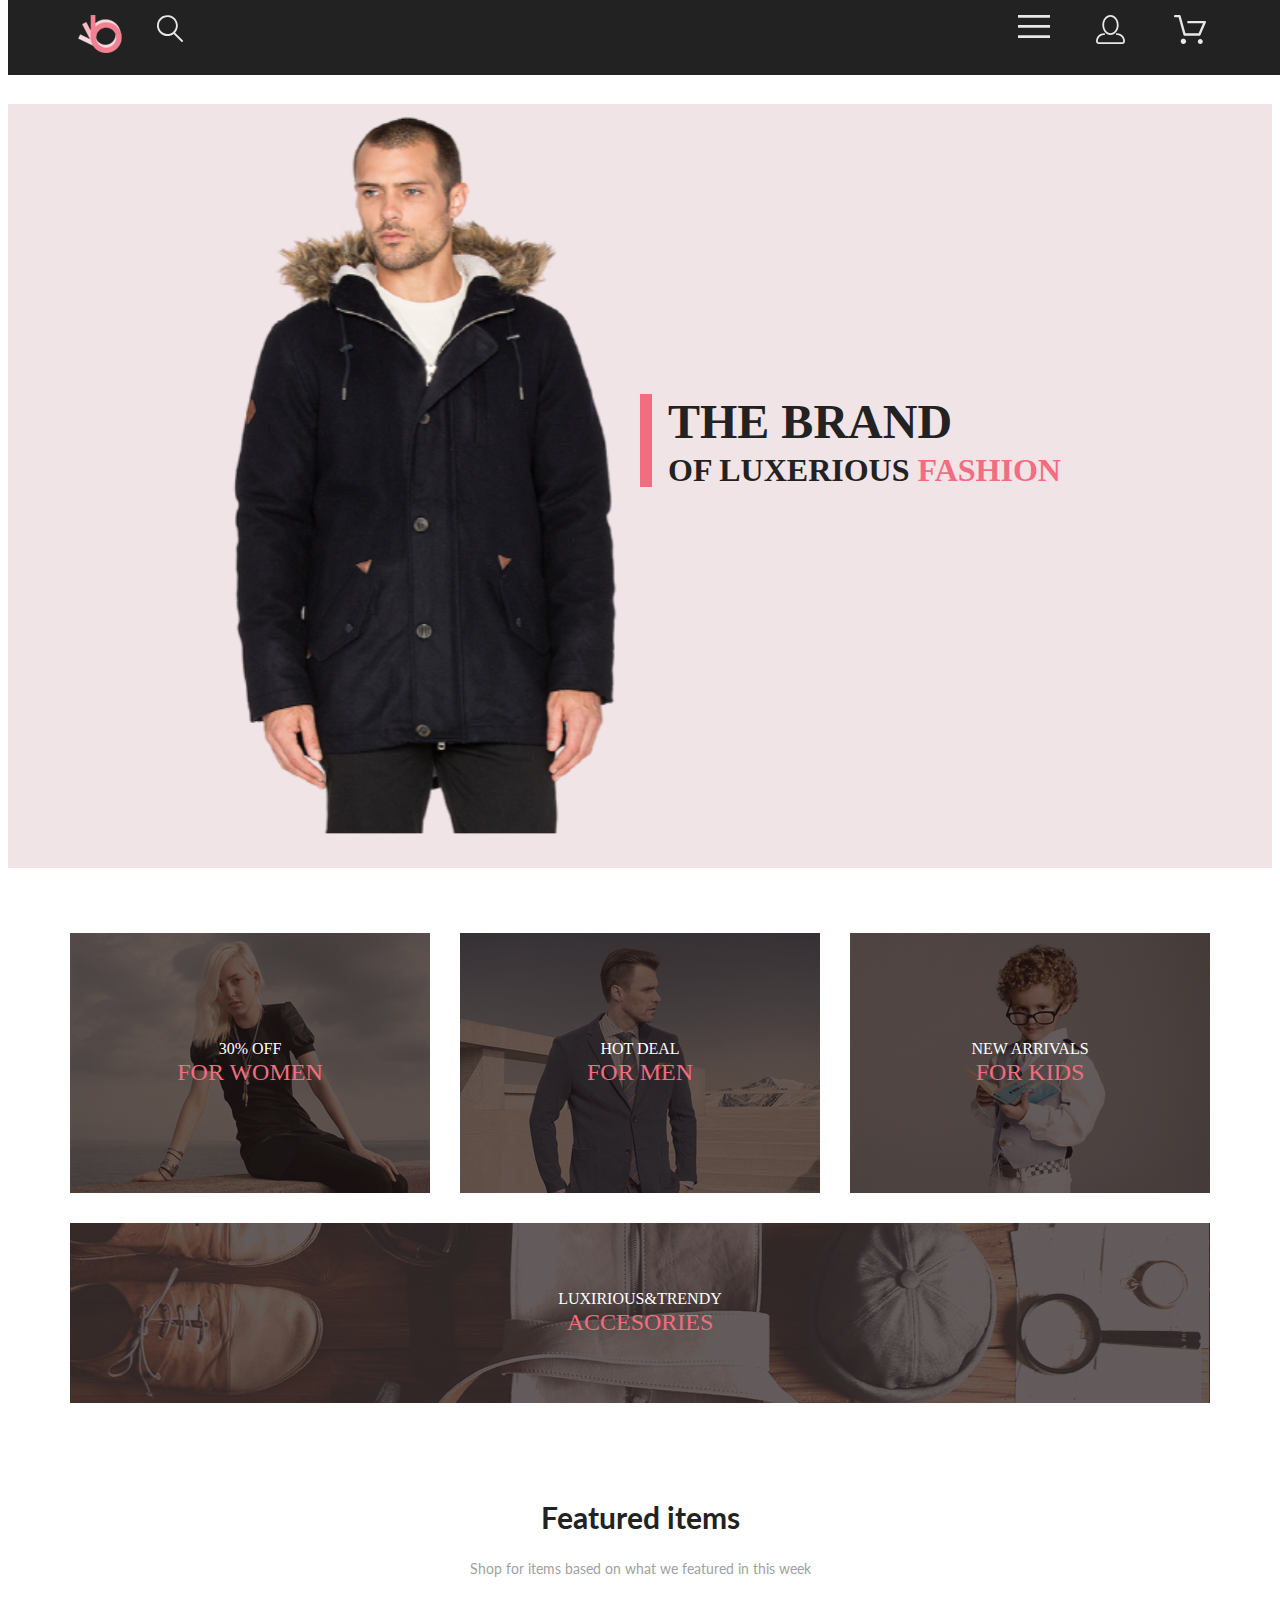
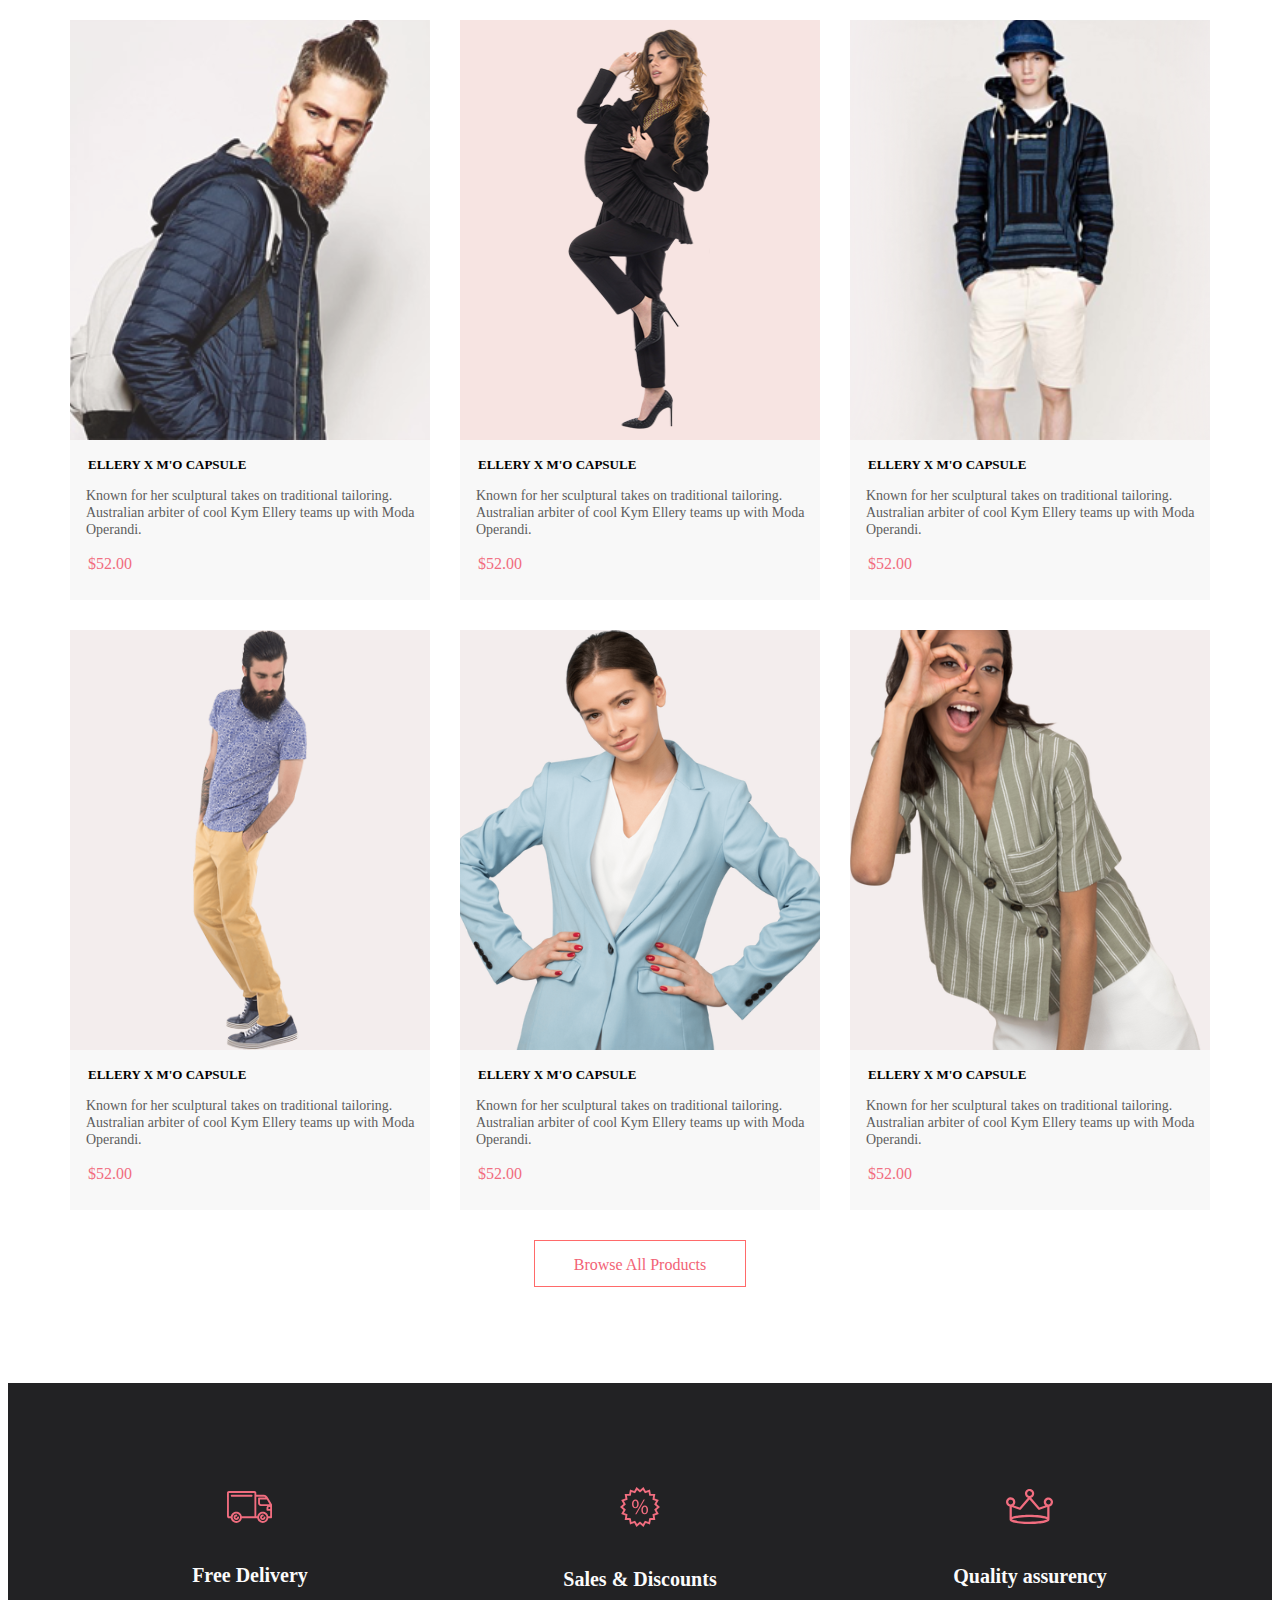
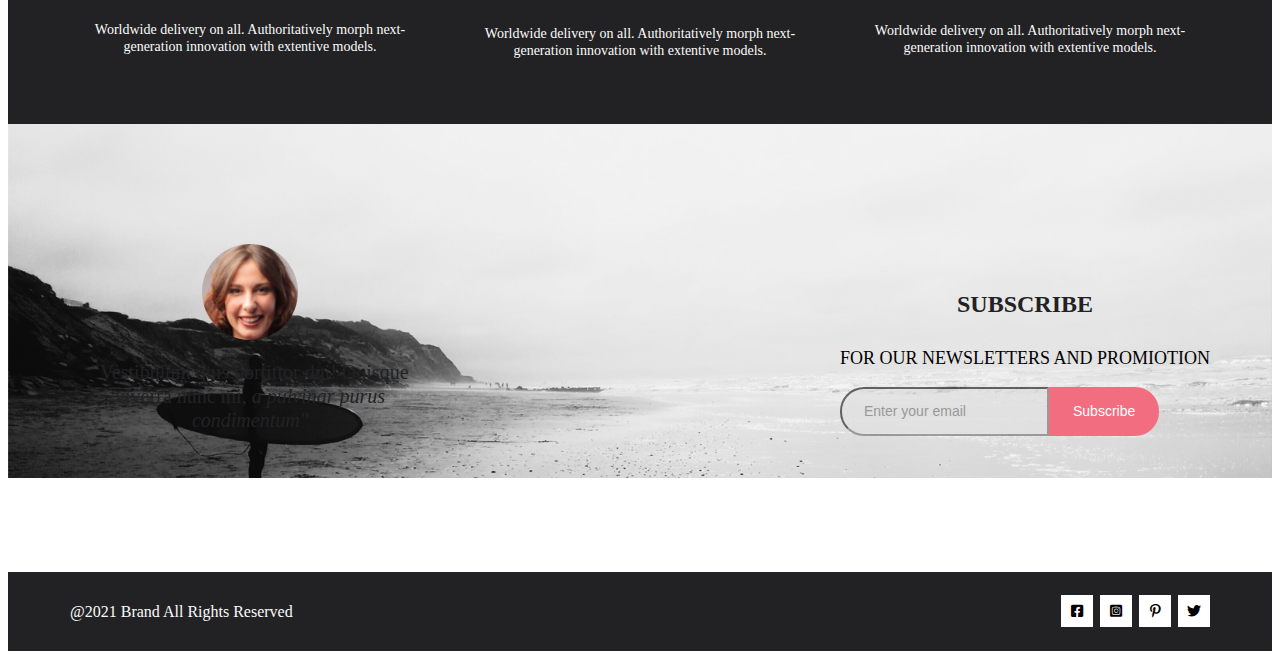
==== index.html @ 0f79198f "ДЗ 5 урок" ====
<!DOCTYPE html>
<html lang="en">

<head>
    <meta charset="UTF-8">
    <meta name="viewport" content="width=device-width, initial-scale=1.0">
    <title>ShopMargosova</title>
    <link rel="stylesheet" href="https://cdnjs.cloudflare.com/ajax/libs/font-awesome/5.15.2/css/all.min.css">
    <link rel="preconnect" href="https://fonts.gstatic.com">
    <link href="https://fonts.googleapis.com/css2?family=Lato:wght@400;700&display=swap" rel="stylesheet">

    <link rel="stylesheet" href="style.css">
    <link rel="stylesheet" href="overlay.scss">
</head>

<body>
    <header class="navbar">
        <div class="navbar_wrapper">
            <div class="navbar_icons">
                <div class="navbar_icon"> <img src="img/navbaricon1.svg" alt="logo"> </div>
                <div class="navbar_icon"> <img src="img/navbaricon2.svg" alt="logo"> </div>
            </div>
            <div class="navbar_icons">
                <div class="navbar_icon burger"><img src="img/navbaricon3.svg" alt="logo"></div>
                <div class="navbar_icon"><img src="img/navbaricon4.svg" alt="logo"></div>
                <div class="navbar_icon"><img src="img/navbaricon51.svg" alt="logo"></div>
            </div>
        </div>
    </header>

    <section class="overlay">
        <div class="menu">
            <button class="close">Close</button>
        </div>

    </section>

    <section class="brand">
        <div class="brand_wrapper">
            <div class="brand_photo">
                <img src="img/pic1.svg" alt="photo">
            </div>
            <div class="brand_text">
                <div class="brand_heading">THE BRAND</div>
                <div class="brand_info"> OF LUXERIOUS <span style="color:#F16D7F"> FASHION </div>
            </div>
        </div>
    </section>
    <section class=" wrapper ">
        <div class="deals123 ">
            <a href="catalogue.html " class="deal_w ">
                <div class="deal_text "> 30% OFF </div>
                <div class="deal_title "> FOR WOMEN </div>
            </a>
            <a href="catalogue.html " class="deal_m ">
                <div class="deal_text "> HOT DEAL</div>
                <div class="deal_title "> FOR MEN </div>
            </a>
            <a href="catalogue.html " class="deal_k ">
                <div class="deal_text "> NEW ARRIVALS </div>
                <div class="deal_title "> FOR KIDS </div>
            </a>
        </div>
        <a href="catalogue.html " class="deal_acc ">
            <div class="deal_text "> LUXIRIOUS&TRENDY </div>
            <div class="deal_title "> ACCESORIES </div>
        </a>
    </section>
    <section class="featured_items ">
        <h2 class="feat_heading "> Featured items </h2>
        <p class="feat_text "> Shop for items based on what we featured in this week</p>
        <div class="feat_items_box ">
            <div class="feat_item ">
                <img class="feat_item_photo " src="img/featured1.svg " alt="photo ">
                <h3 class="card_title "> ELLERY X M'O CAPSULE</h3>
                <p class="card_description "> Known for her sculptural takes on traditional tailoring. Australian arbiter of cool Kym Ellery teams up with Moda Operandi.</p>
                <p class="card_price "> $52.00 </p>
            </div>
            <div class="feat_item ">
                <img class="feat_item_photo " src="img/featured2.svg " alt="photo ">
                <h3 class="card_title "> ELLERY X M'O CAPSULE</h3>
                <p class="card_description "> Known for her sculptural takes on traditional tailoring. Australian arbiter of cool Kym Ellery teams up with Moda Operandi.</p>
                <p class="card_price "> $52.00 </p>
            </div>
            <div class="feat_item ">
                <img class="feat_item_photo " src="img/featured3.svg " alt="photo ">
                <h3 class="card_title "> ELLERY X M'O CAPSULE</h3>
                <p class="card_description "> Known for her sculptural takes on traditional tailoring. Australian arbiter of cool Kym Ellery teams up with Moda Operandi.</p>
                <p class="card_price "> $52.00 </p>
            </div>
            <div class="feat_item ">
                <img class="feat_item_photo " src="img/featured4.svg " alt="photo ">
                <h3 class="card_title "> ELLERY X M'O CAPSULE</h3>
                <p class="card_description "> Known for her sculptural takes on traditional tailoring. Australian arbiter of cool Kym Ellery teams up with Moda Operandi.</p>
                <p class="card_price "> $52.00 </p>
            </div>
            <div class="feat_item ">
                <img class="feat_item_photo " src="img/featured5.svg " alt="photo ">
                <h3 class="card_title "> ELLERY X M'O CAPSULE</h3>
                <p class="card_description "> Known for her sculptural takes on traditional tailoring. Australian arbiter of cool Kym Ellery teams up with Moda Operandi.</p>
                <p class="card_price "> $52.00 </p>
            </div>
            <div class="feat_item ">
                <img class="feat_item_photo " src="img/featured6.svg " alt="photo ">
                <h3 class="card_title "> ELLERY X M'O CAPSULE</h3>
                <p class="card_description "> Known for her sculptural takes on traditional tailoring. Australian arbiter of cool Kym Ellery teams up with Moda Operandi.</p>
                <p class="card_price "> $52.00 </p>
            </div>
        </div>
        <div class="feat_items_button ">
            <a class="feat_items_link " href="# "> Browse All Products</a>
        </div>
    </section>
    <section class="services ">
        <div class="services_list ">
            <div class="services_items ">
                <img class="services_item " src="img/service1.svg " alt="delivery ">
                <h3 class="services_heading "> Free Delivery</h3>
                <p class="services_text "> Worldwide delivery on all. Authoritatively morph next-generation innovation with extentive models. </p>
            </div>
            <div class="services_items ">
                <img class="services_item " src="img/service2.svg " alt="delivery ">
                <h3 class="services_heading "> Sales & Discounts</h3>
                <p class="services_text "> Worldwide delivery on all. Authoritatively morph next-generation innovation with extentive models. </p>
            </div>
            <div class="services_items ">
                <img class="services_item " src="img/service3.svg " alt="delivery ">
                <h3 class="services_heading "> Quality assurency</h3>
                <p class="services_text "> Worldwide delivery on all. Authoritatively morph next-generation innovation with extentive models. </p>
            </div>
        </div>
    </section>

    <section class="subscribe ">
        <div class="subscribe_wrapper ">
            <div class="subscribe_left ">
                <img class="subscribe_img " src="img/subphoto.svg " alt="# ">
                <p class="subscribe_text_left "> "Vestibulum quis portittor dui! Quisque viverra nunc mi, <i>a pulvinar
                        purus condimentum"</i> </p>
            </div>
            <div class="subscribe_right">
                <h3 class="subscribe_heading"> SUBSCRIBE</h3>
                <p class="subscribe_text_right"> FOR OUR NEWSLETTERS AND PROMIOTION</p>
                <form class="subscribe_form" action="">
                    <input type="email" class="subscribe_email" placeholder="Enter your email">
                    <button class="subscribe_button"> Subscribe </button>
                </form>
            </div>
        </div>
    </section>

    <footer class="footer">
        <div class="footer_wrapper">
            <p class="copyright"> @2021 Brand All Rights Reserved </p>
            <div class="spacer"></div>
            <div class="social_icons">
                <div class="social_icon">
                    <i class="fab fa-facebook-square"> </i>
                </div>
                <div class="social_icon">
                    <i class="fab fa-instagram-square"></i>
                </div>
                <div class="social_icon">
                    <i class="fab fa-pinterest-p"></i>
                </div>
                <div class="social_icon">
                    <i class="fab fa-twitter"></i>
                </div>
            </div>
        </div>
    </footer>
<script src="script.js"></script>

</body>

</html>
---- style.css ----
* {
    box-sizing: border-box;
}

.body {
    margin: 0;
    max-width: 1600px;
    font-family: Lato;
}

.navbar {
    width: 100%;
    height: 75px;
    background-color: #222222;
    position: fixed;
    z-index: 1;
    top: 0;
}

.navbar_wrapper {
    margin-left: auto;
    margin-right: auto;
    width: 100%;
    max-width: 1140px;
    padding-top: 15px;
    display: flex;
    justify-content: space-between;
}

.navbar_icons {
    display: flex;
}

.navbar_icon {
    width: 44px;
    height: 38px;
    margin: 0 17px;
}

.navbar_icons:first-child {
    margin-left: -17px;
}

.navbar_icons:last-child {
    margin-right: -17px;
}

.brand {
    width: 100%;
    height: 764px;
    background-color: #F1E4E6;
    margin-top: 75px;
    display: flex;
    margin-right: auto;
    margin-left: auto;
}

.brand_wrapper {
    margin: auto;
    display: flex;
    width: 100%;
    max-width: 1600px;
}

.brand_photo {
    width: 50%;
}

.brand_text {
    width: 50%;
    font-weight: 700;
    font-size: 32px;
    line-height: 38px;
    color: #222222;
    display: flex;
    flex-direction: column;
    justify-content: center;
    border-left: 12px solid #F16D7F;
    height: 93px;
    margin-top: 290px;
}

.brand_heading {
    font-weight: 900;
    font-size: 48px;
    line-height: 58px;
    color: #222222;
    padding-left: 16px;
}

.brand_info {
    padding-left: 16px;
}

.section_wrapper {
    display: flex;
    flex-direction: column;
    align-items: center;
    justify-content: center;
    width: 100%;
    margin: auto;
    max-width: 1140px;
}


/*overlay*/


/*deals cards*/

.deals123 {
    margin-top: 65px;
    margin-left: auto;
    margin-right: auto;
    flex-grow: 1;
    max-width: 1140px;
    display: flex;
    justify-content: space-between;
}

.deal_w:hover,
.deal_m:hover,
.deal_k:hover,
.deal_acc:hover {
    background-size: 120%;
}

.deal_w {
    width: 360px;
    height: 260px;
    background-image: linear-gradient( rgba(33, 22, 22, 0.7), rgba(33, 22, 22, 0.7)), url(img/card1.svg);
    background-position: center;
    text-decoration: none;
    display: flex;
    flex-direction: column;
    align-items: center;
    justify-content: center;
    transition: background-size 0.2s ease-in;
}

.deal_m {
    width: 360px;
    height: 260px;
    background-image: linear-gradient( rgba(33, 22, 22, 0.7), rgba(33, 22, 22, 0.7)), url(img/card2.svg);
    background-position: center;
    text-decoration: none;
    display: flex;
    flex-direction: column;
    align-items: center;
    justify-content: center;
}

.deal_k {
    width: 360px;
    height: 260px;
    background-image: linear-gradient( rgba(33, 22, 22, 0.7), rgba(33, 22, 22, 0.7)), url(img/card3.svg);
    background-position: center;
    text-decoration: none;
    display: flex;
    flex-direction: column;
    align-items: center;
    justify-content: center;
}

.deal_acc {
    width: 1140px;
    height: 180px;
    margin: auto;
    margin-top: 30px;
    background-image: linear-gradient( rgba(33, 22, 22, 0.7), rgba(33, 22, 22, 0.7)), url(img/card4.svg);
    background-position: center;
    text-decoration: none;
    display: flex;
    flex-direction: column;
    align-items: center;
    justify-content: center;
}

.deal_text {
    color: #FFFFFF;
    font-size: 16px;
    line-height: 19px;
    text-align: center;
}

.deal_title {
    font-size: 24px;
    line-height: 29px;
    color: #F16D7F;
    text-align: center;
}


/*Featured Items*/

.featured_items {
    margin-top: 96px;
    margin-bottom: 96px;
}

.feat_heading {
    text-align: center;
    font-size: 30px;
    line-height: 36px;
    color: #222222;
    margin-top: 96px;
    font-family: Lato;
}

.feat_text {
    font-size: 14px;
    line-height: 17px;
    color: #9F9F9F;
    font-family: Lato;
    text-align: center;
}

.feat_items_box {
    margin-left: auto;
    margin-right: auto;
    width: 1140px;
    display: flex;
    flex-wrap: wrap;
    justify-content: space-between;
    margin-top: 43px;
}

.feat_item {
    width: 360px;
    height: 580px;
    background: #F8F8F8;
    margin-bottom: 30px;
}

.card_title {
    font-size: 13px;
    line-height: 16px;
    color: #000000;
    padding-left: 18px;
}

.card_description {
    font-weight: 300;
    font-size: 14px;
    line-height: 17px;
    color: #5D5D5D;
    padding-left: 16px;
}

.card_price {
    font-size: 16px;
    line-height: 19px;
    color: #F16D7F;
    padding-left: 18px;
}

.feat_items_button {
    display: flex;
    margin: 0 auto;
    width: 212px;
    height: 47px;
}

.feat_items_link {
    padding: 14px;
    color: #f26376;
    text-decoration: none;
    width: 100%;
    font-size: 16px;
    line-height: 19px;
    text-align: center;
    border: 1px solid #ff6a6a;
}

.services {
    background: #222224;
    height: 341px;
}

.services_list {
    display: flex;
    align-items: center;
    justify-content: space-between;
    width: 1140px;
    margin: auto;
}

.services_items {
    width: 360px;
    display: flex;
    flex-direction: column;
    align-items: center;
    padding-top: 104px;
    padding-bottom: 104px;
    padding-left: 24px;
    padding-right: 24px;
}

.services_heading {
    font-size: 20px;
    line-height: 24px;
    color: #FBFBFB;
    text-align: center;
    padding-top: 20px;
}

.services_text {
    font-weight: 300;
    font-size: 14px;
    line-height: 17px;
    text-align: center;
    color: #FBFBFB;
}

.subscribe {
    width: 100%;
    background-repeat: no-repeat;
    background-image: url(img/subscribe.svg);
    background-size: 100%;
}

.subscribe_wrapper {
    height: 448px;
    display: flex;
    align-items: center;
    justify-content: space-between;
    width: 1140px;
    margin: auto;
}

.subscribe_left {
    width: 360px;
    display: flex;
    flex-direction: column;
    align-items: center;
}

.subscribe_img {
    border: #F1E4E6;
}

.subscribe_text_left {
    font-size: 20px;
    line-height: 24px;
    text-align: center;
    color: #222224;
}

.subscribe_heading {
    font-weight: bold;
    font-size: 24px;
    line-height: 167.2%;
    text-align: center;
    color: #222224;
}

.subscribe_text_right {
    font-size: 18px;
}

.subscribe_form {
    display: flex;
}

.subscribe_email {
    font-size: 14px;
    line-height: 17px;
    height: 49px;
    display: flex;
    align-items: center;
    color: #222224;
    opacity: 0.67;
    background: #E1E1E1;
    border-radius: 24px 0 0 24px;
    padding-left: 22px;
}

.subscribe_button {
    font-size: 14px;
    line-height: 17px;
    border-radius: 0 24px 24px 0;
    border: none;
    color: #FFFFFF;
    background: #F16D7F;
    padding: 0 24px 0 24px;
}

.footer {
    width: 100%;
    background-color: #222224;
    height: 79px;
    display: flex;
    justify-content: center;
}

.footer_wrapper {
    max-width: 1140px;
    width: 100%;
    height: 100%;
    display: flex;
    align-items: center;
    justify-content: space-between;
}

.copyright {
    font-size: 16px;
    line-height: 19px;
    color: #FBFBFB;
}

.social_icons {
    display: flex;
    align-items: center;
    gap: 7px;
}

.social_icon {
    width: 32px;
    height: 32px;
    background-color: #FFFFFF;
    color: black;
    font-size: 14px;
    display: flex;
    align-items: center;
    justify-content: center;
}

.social_icon:hover {
    background-color: #F16D7F;
    color: #FFFFFF;
}


/*Catalogue*/
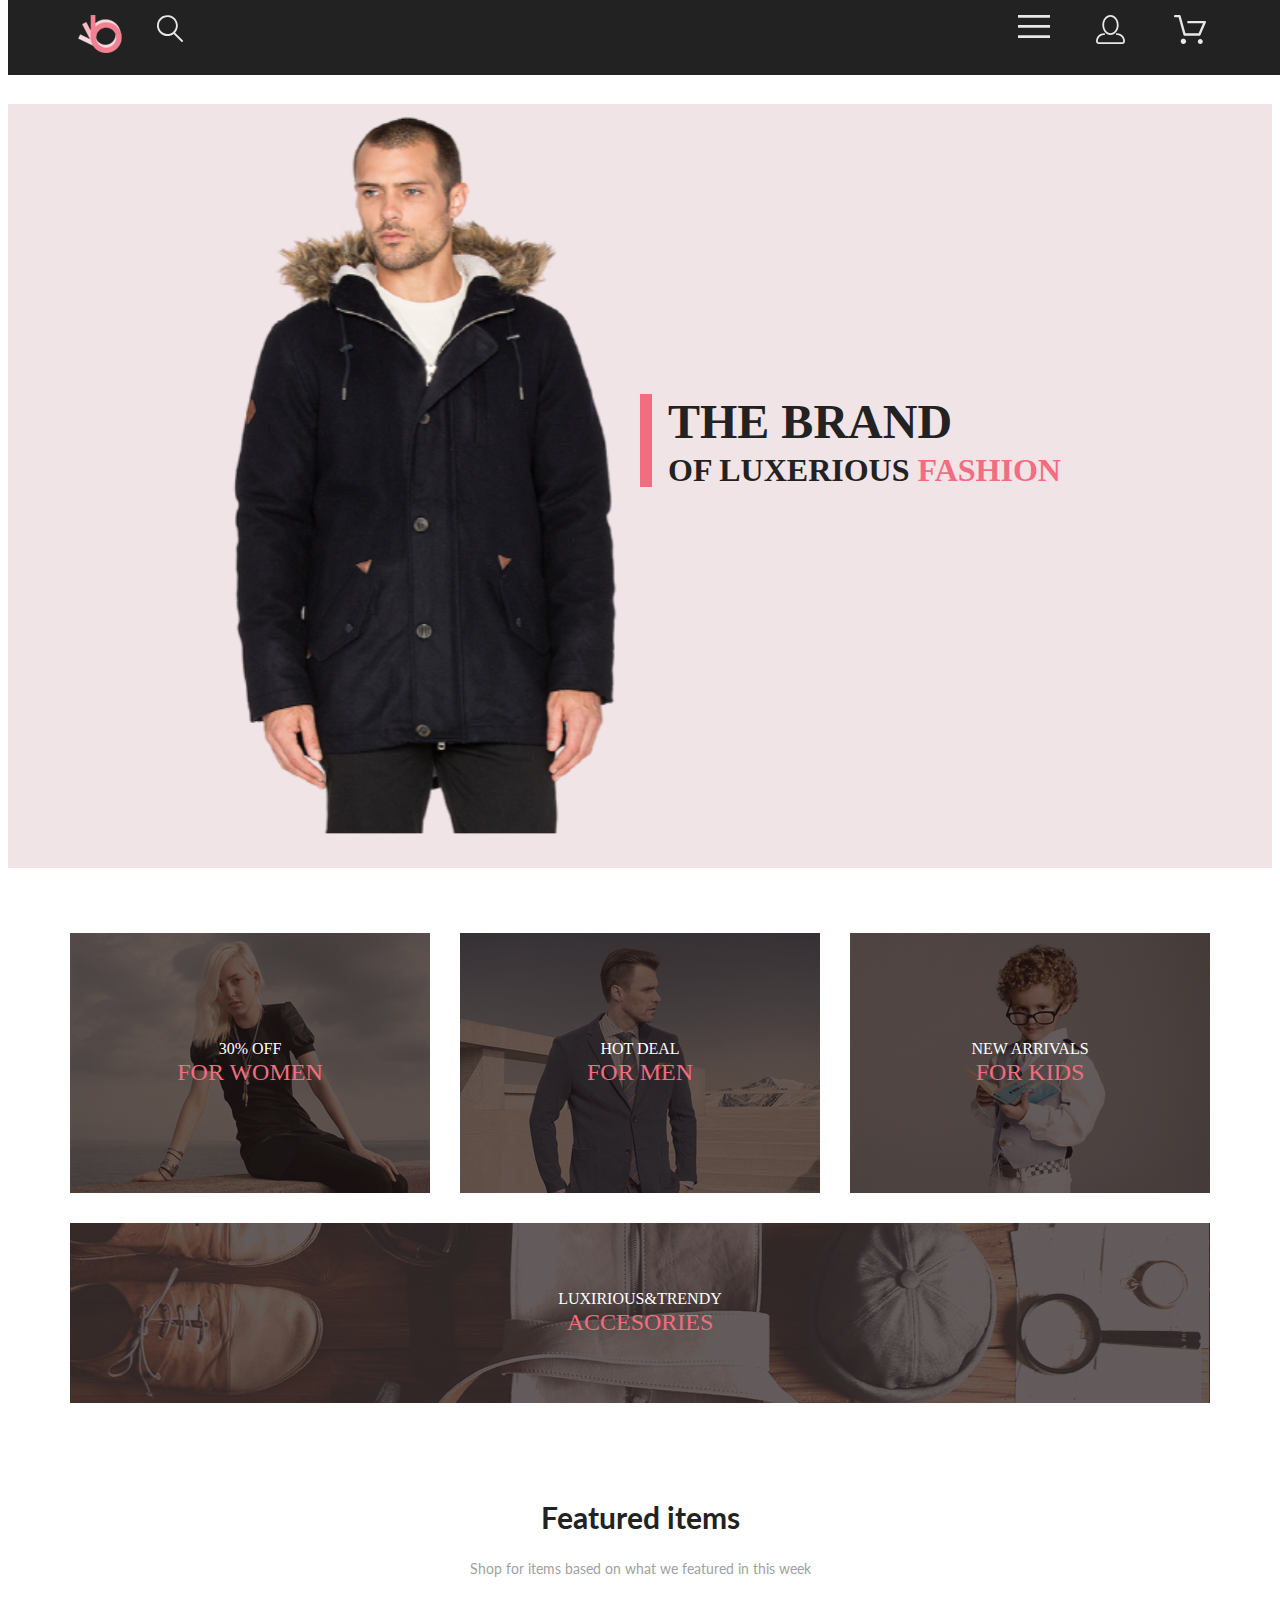
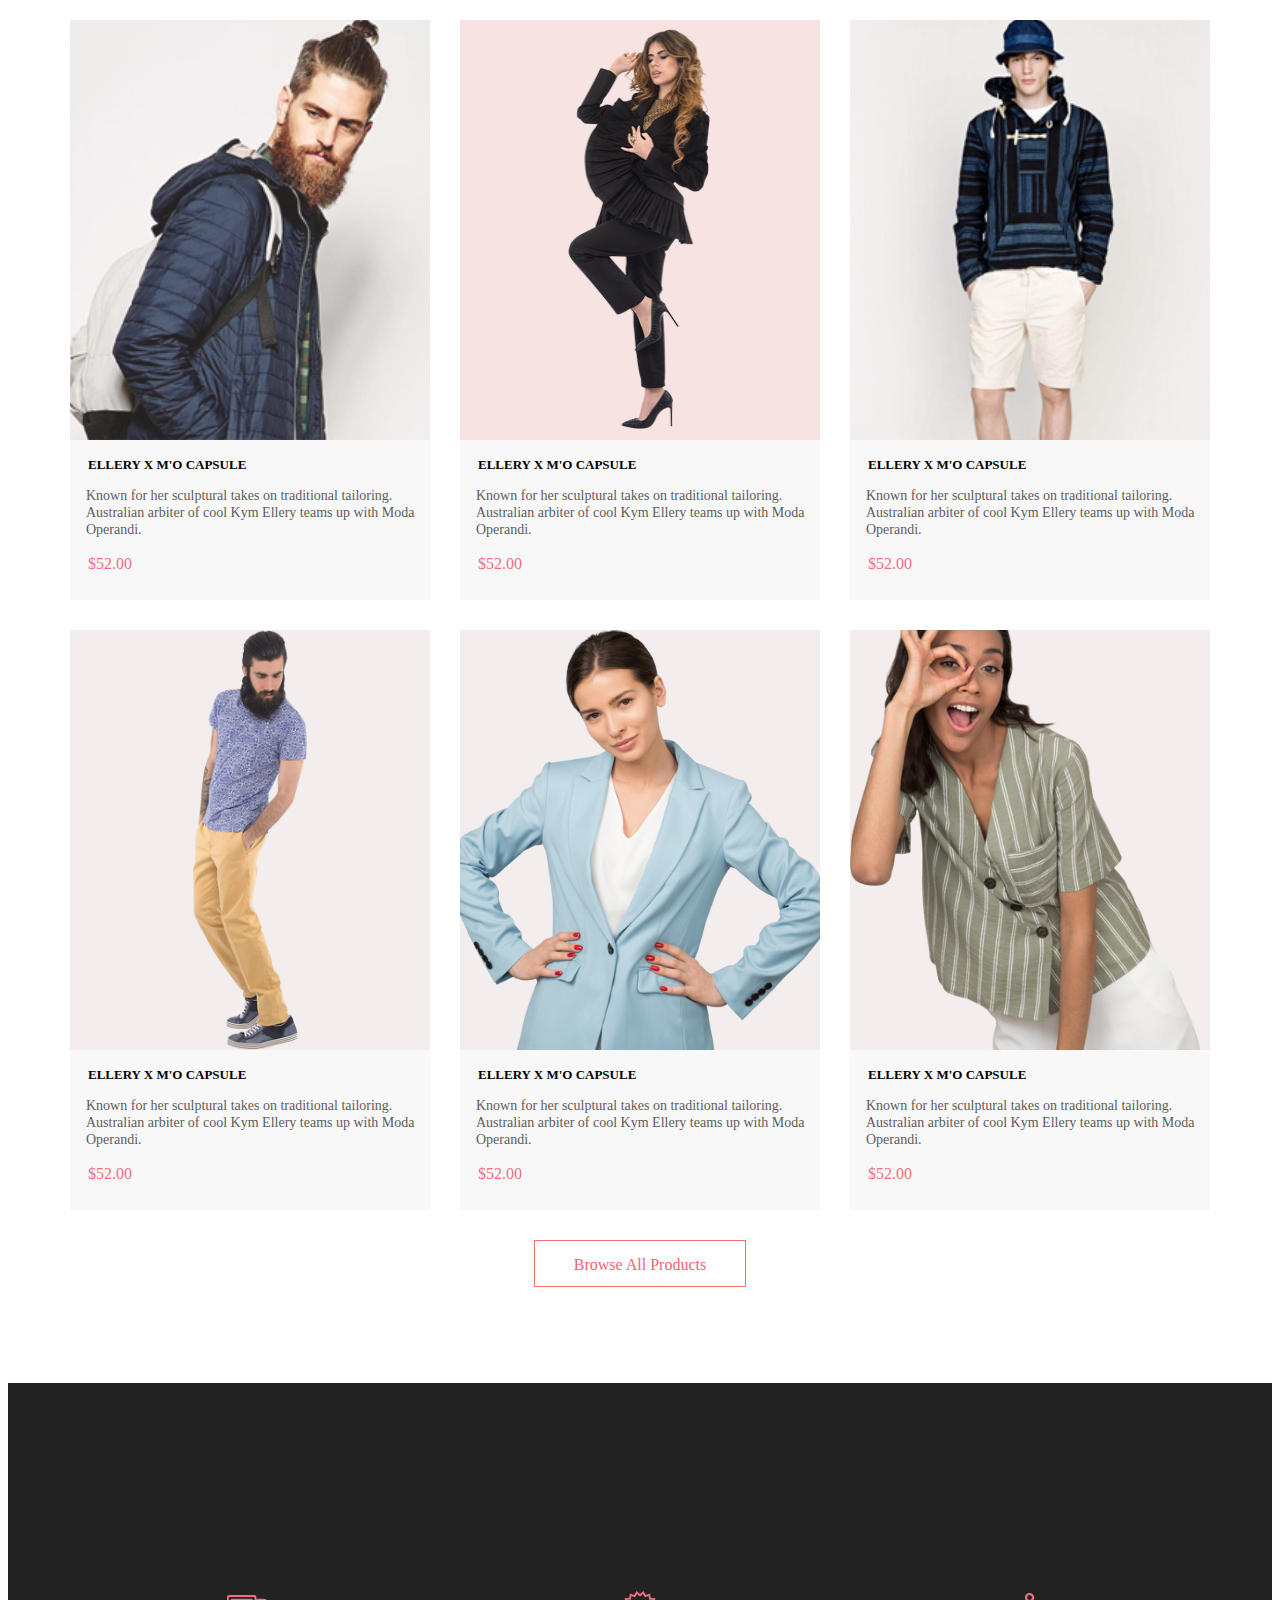
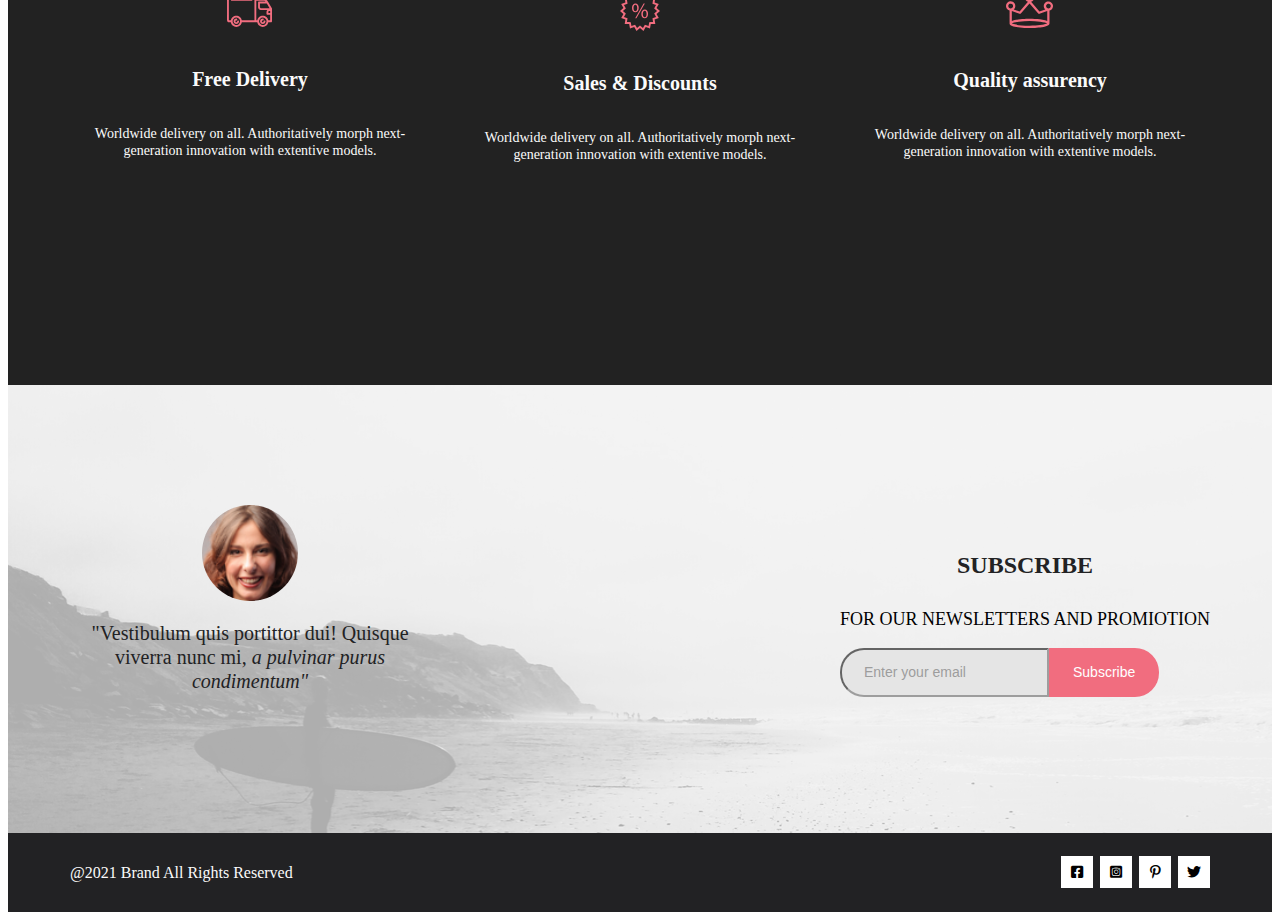
==== commit ffd9578a: "ДЗ 6" ====
--- a/index.html
+++ b/index.html
@@ -11,6 +11,7 @@
 
     <link rel="stylesheet" href="style.css">
     <link rel="stylesheet" href="overlay.scss">
+    <link rel="stylesheet" href="mediaquiries.css">
 </head>
 
 <body>
@@ -22,8 +23,8 @@
             </div>
             <div class="navbar_icons">
                 <div class="navbar_icon burger"><img src="img/navbaricon3.svg" alt="logo"></div>
-                <div class="navbar_icon"><img src="img/navbaricon4.svg" alt="logo"></div>
-                <div class="navbar_icon"><img src="img/navbaricon51.svg" alt="logo"></div>
+                <div class="navbar_icon hide_mobile"><img src="img/navbaricon4.svg" alt="logo"></div>
+                <div class="navbar_icon hide_mobile"><img src="img/navbaricon51.svg" alt="logo"></div>
             </div>
         </div>
     </header>
@@ -32,39 +33,44 @@
         <div class="menu">
             <button class="close">Close</button>
         </div>
-
     </section>
+    <script src="script.js"></script>
 
     <section class="brand">
         <div class="brand_wrapper">
             <div class="brand_photo">
                 <img src="img/pic1.svg" alt="photo">
             </div>
-            <div class="brand_text">
-                <div class="brand_heading">THE BRAND</div>
-                <div class="brand_info"> OF LUXERIOUS <span style="color:#F16D7F"> FASHION </div>
+            <div class="brand_info">
+                <div class="brand_title">THE BRAND</div>
+                <div class="brand_text"> OF LUXERIOUS <span style="color:#F16D7F"> FASHION </div>
             </div>
         </div>
     </section>
-    <section class=" wrapper ">
-        <div class="deals123 ">
+    <section class="section section_deals">
+        <div class="section_wrapper"> 
+             <div class="deals_row ">
             <a href="catalogue.html " class="deal_w ">
                 <div class="deal_text "> 30% OFF </div>
                 <div class="deal_title "> FOR WOMEN </div>
             </a>
-            <a href="catalogue.html " class="deal_m ">
+             <a href="catalogue.html " class="deal_m">
                 <div class="deal_text "> HOT DEAL</div>
                 <div class="deal_title "> FOR MEN </div>
             </a>
-            <a href="catalogue.html " class="deal_k ">
+                  
+               <a href="catalogue.html " class="deal_k ">
                 <div class="deal_text "> NEW ARRIVALS </div>
                 <div class="deal_title "> FOR KIDS </div>
             </a>
-        </div>
-        <a href="catalogue.html " class="deal_acc ">
+             </div>
+            <div class="deals_item_big">
+             <a href="catalogue.html " class="deal_acc ">
             <div class="deal_text "> LUXIRIOUS&TRENDY </div>
             <div class="deal_title "> ACCESORIES </div>
         </a>
+        </div>
+        </div>    
     </section>
     <section class="featured_items ">
         <h2 class="feat_heading "> Featured items </h2>
@@ -111,8 +117,9 @@
             <a class="feat_items_link " href="# "> Browse All Products</a>
         </div>
     </section>
-    <section class="services ">
-        <div class="services_list ">
+    <section class="section section_services">
+        <div class="section_wrapper">
+             <div class="services_list ">
             <div class="services_items ">
                 <img class="services_item " src="img/service1.svg " alt="delivery ">
                 <h3 class="services_heading "> Free Delivery</h3>
@@ -129,7 +136,8 @@
                 <p class="services_text "> Worldwide delivery on all. Authoritatively morph next-generation innovation with extentive models. </p>
             </div>
         </div>
-    </section>
+        </div>
+        </section>
 
     <section class="subscribe ">
         <div class="subscribe_wrapper ">
--- a/style.css
+++ b/style.css
@@ -13,7 +13,7 @@
     height: 75px;
     background-color: #222222;
     position: fixed;
-    z-index: 1;
+    z-index: 3;
     top: 0;
 }
 
@@ -33,7 +33,7 @@
 
 .navbar_icon {
     width: 44px;
-    height: 38px;
+    height: 44px;
     margin: 0 17px;
 }
 
@@ -47,7 +47,7 @@
 
 .brand {
     width: 100%;
-    height: 764px;
+    max-height: 764px;
     background-color: #F1E4E6;
     margin-top: 75px;
     display: flex;
@@ -66,7 +66,7 @@
     width: 50%;
 }
 
-.brand_text {
+.brand_info {
     width: 50%;
     font-weight: 700;
     font-size: 32px;
@@ -76,11 +76,11 @@
     flex-direction: column;
     justify-content: center;
     border-left: 12px solid #F16D7F;
-    height: 93px;
+    max-height: 93px;
     margin-top: 290px;
 }
 
-.brand_heading {
+.brand_title {
     font-weight: 900;
     font-size: 48px;
     line-height: 58px;
@@ -88,14 +88,13 @@
     padding-left: 16px;
 }
 
-.brand_info {
+.brand_text {
     padding-left: 16px;
 }
 
 .section_wrapper {
     display: flex;
     flex-direction: column;
-    align-items: center;
     justify-content: center;
     width: 100%;
     margin: auto;
@@ -108,7 +107,11 @@
 
 /*deals cards*/
 
-.deals123 {
+.section_deals {
+    width: 100%;
+}
+
+.deals_row {
     margin-top: 65px;
     margin-left: auto;
     margin-right: auto;
@@ -128,6 +131,7 @@
 .deal_w {
     width: 360px;
     height: 260px;
+    margin-right: 30px;
     background-image: linear-gradient( rgba(33, 22, 22, 0.7), rgba(33, 22, 22, 0.7)), url(img/card1.svg);
     background-position: center;
     text-decoration: none;
@@ -141,6 +145,7 @@
 .deal_m {
     width: 360px;
     height: 260px;
+    margin-right: 30px;
     background-image: linear-gradient( rgba(33, 22, 22, 0.7), rgba(33, 22, 22, 0.7)), url(img/card2.svg);
     background-position: center;
     text-decoration: none;
@@ -163,7 +168,7 @@
 }
 
 .deal_acc {
-    width: 1140px;
+    max-width: 1140px;
     height: 180px;
     margin: auto;
     margin-top: 30px;
@@ -218,7 +223,7 @@
 .feat_items_box {
     margin-left: auto;
     margin-right: auto;
-    width: 1140px;
+    max-width: 1140px;
     display: flex;
     flex-wrap: wrap;
     justify-content: space-between;
@@ -272,9 +277,19 @@
     border: 1px solid #ff6a6a;
 }
 
-.services {
-    background: #222224;
-    height: 341px;
+.section_services {
+    background-color: #222222;
+    width: 100%;
+    display: flex;
+    justify-content: center;
+}
+
+.section_services .section_wrapper {
+    display: flex;
+    flex-direction: row;
+    justify-content: center;
+    margin: 104px 0;
+    gap: 30px;
 }
 
 .services_list {
@@ -286,7 +301,7 @@
 }
 
 .services_items {
-    width: 360px;
+    max-width: 360px;
     display: flex;
     flex-direction: column;
     align-items: center;
@@ -316,7 +331,7 @@
     width: 100%;
     background-repeat: no-repeat;
     background-image: url(img/subscribe.svg);
-    background-size: 100%;
+    background-size: cover;
 }
 
 .subscribe_wrapper {
@@ -324,7 +339,7 @@
     display: flex;
     align-items: center;
     justify-content: space-between;
-    width: 1140px;
+    max-width: 1140px;
     margin: auto;
 }
 
@@ -428,7 +443,4 @@
 .social_icon:hover {
     background-color: #F16D7F;
     color: #FFFFFF;
-}
-
-
-/*Catalogue*/+}--- a/mediaquiries.css
+++ b/mediaquiries.css
@@ -0,0 +1,66 @@
+@media screen and (max-width:768px) {
+    .section_services .section_wrapper .services_list {
+        flex-direction: column;
+    }
+}
+
+@media screen and (max-width: 480px) {
+    .overlay .menu {
+        width: 100%;
+    }
+    .hide_mobile {
+        display: none;
+    }
+    .feat_item_box {
+        flex-direction: column;
+    }
+    .deals_row {
+        flex-direction: column;
+    }
+    .deal_w {
+        margin-bottom: 30px;
+        width: 343px;
+        height: 247px;
+        margin-left: 16px;
+        margin-right: 16px;
+    }
+    .deal_m {
+        margin-bottom: 30px;
+        width: 343px;
+        height: 247px;
+        margin-left: 16px;
+        margin-right: 16px;
+    }
+    .deal_k {
+        width: 343px;
+        height: 247px;
+        margin-left: 16px;
+        margin-right: 16px;
+    }
+    .brand {
+        height: 363px;
+    }
+    .brand_photo {
+        display: none;
+    }
+    .brand_text {
+        width: 100%;
+        font-size: 20px;
+        line-height: 24px;
+    }
+    .brand_title {
+        font-size: 38px;
+        line-height: 46px;
+        left: 0;
+    }
+    .brand_info {
+        width: 100%;
+        margin: auto;
+        display: flex;
+        justify-content: left;
+    }
+    .subscribe_wrapper {
+        flex-direction: column;
+        background-image: url(img/subscribe.svg);
+    }
+}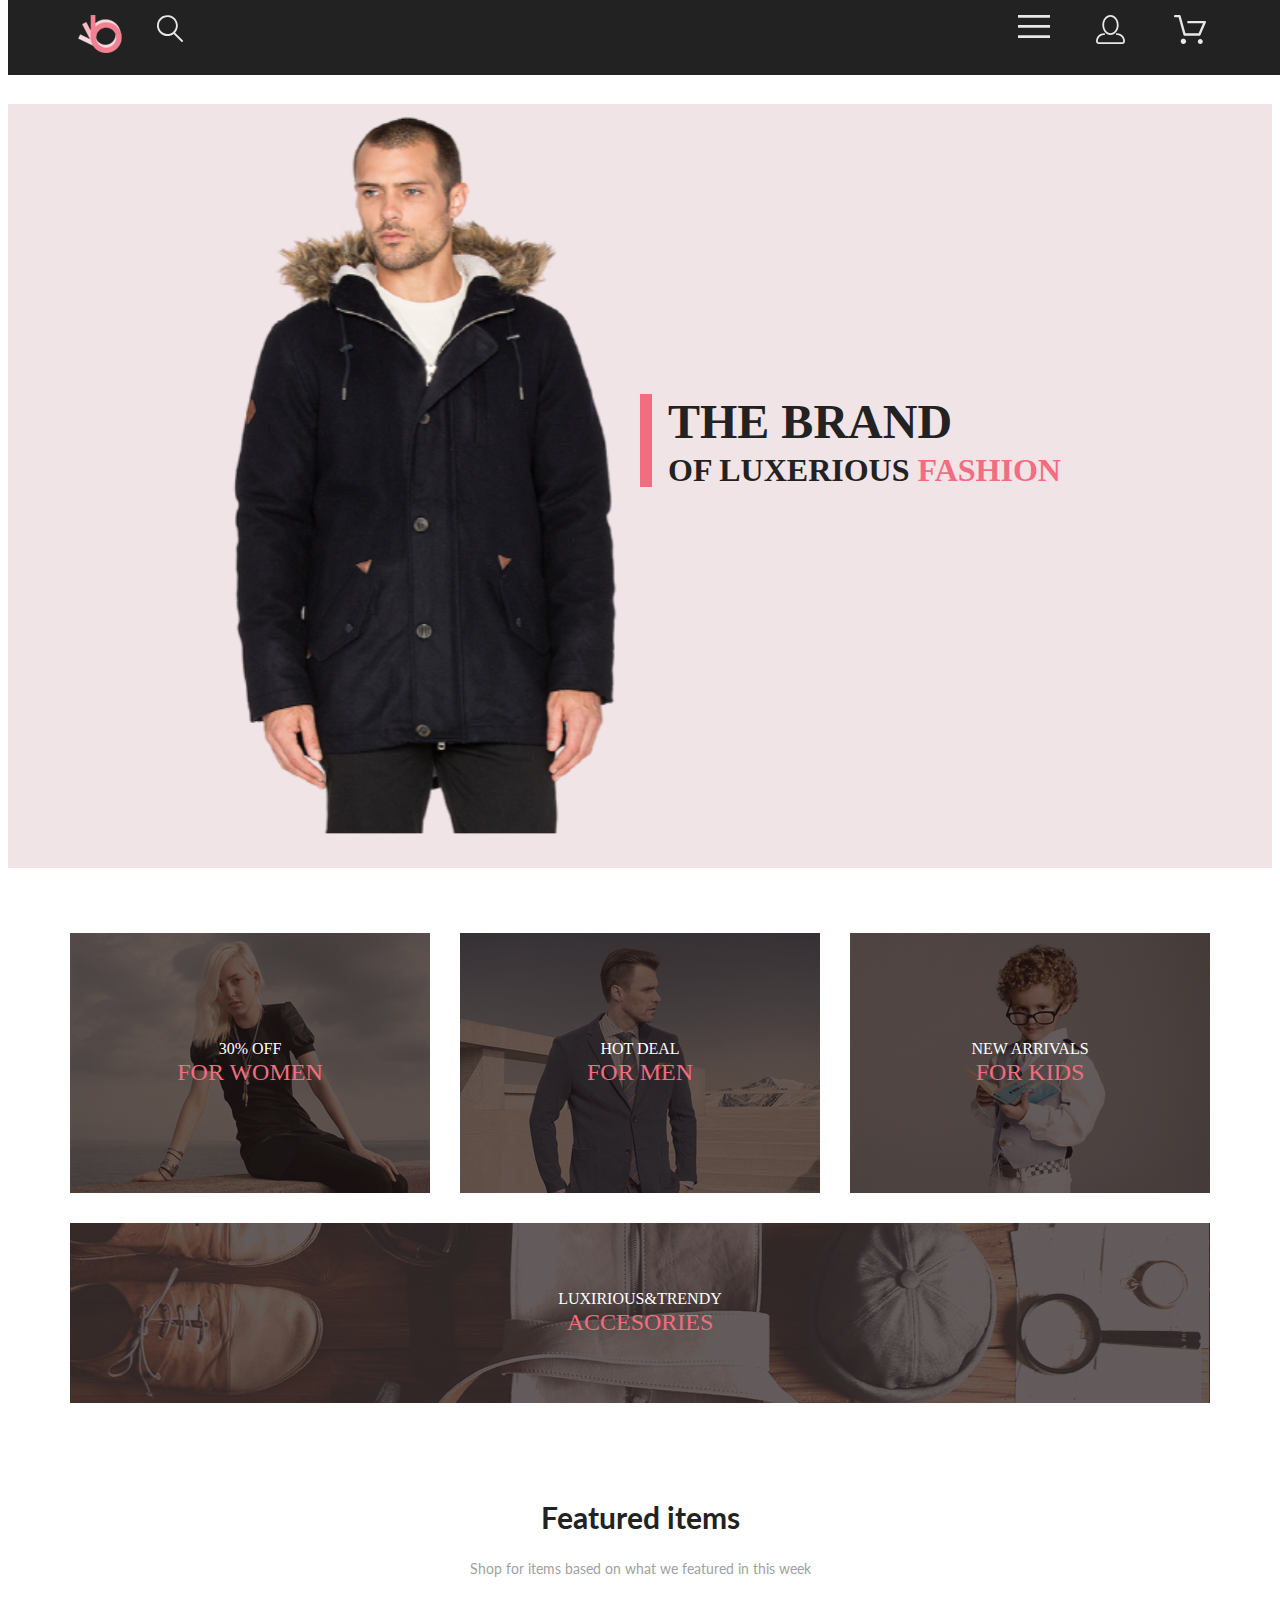
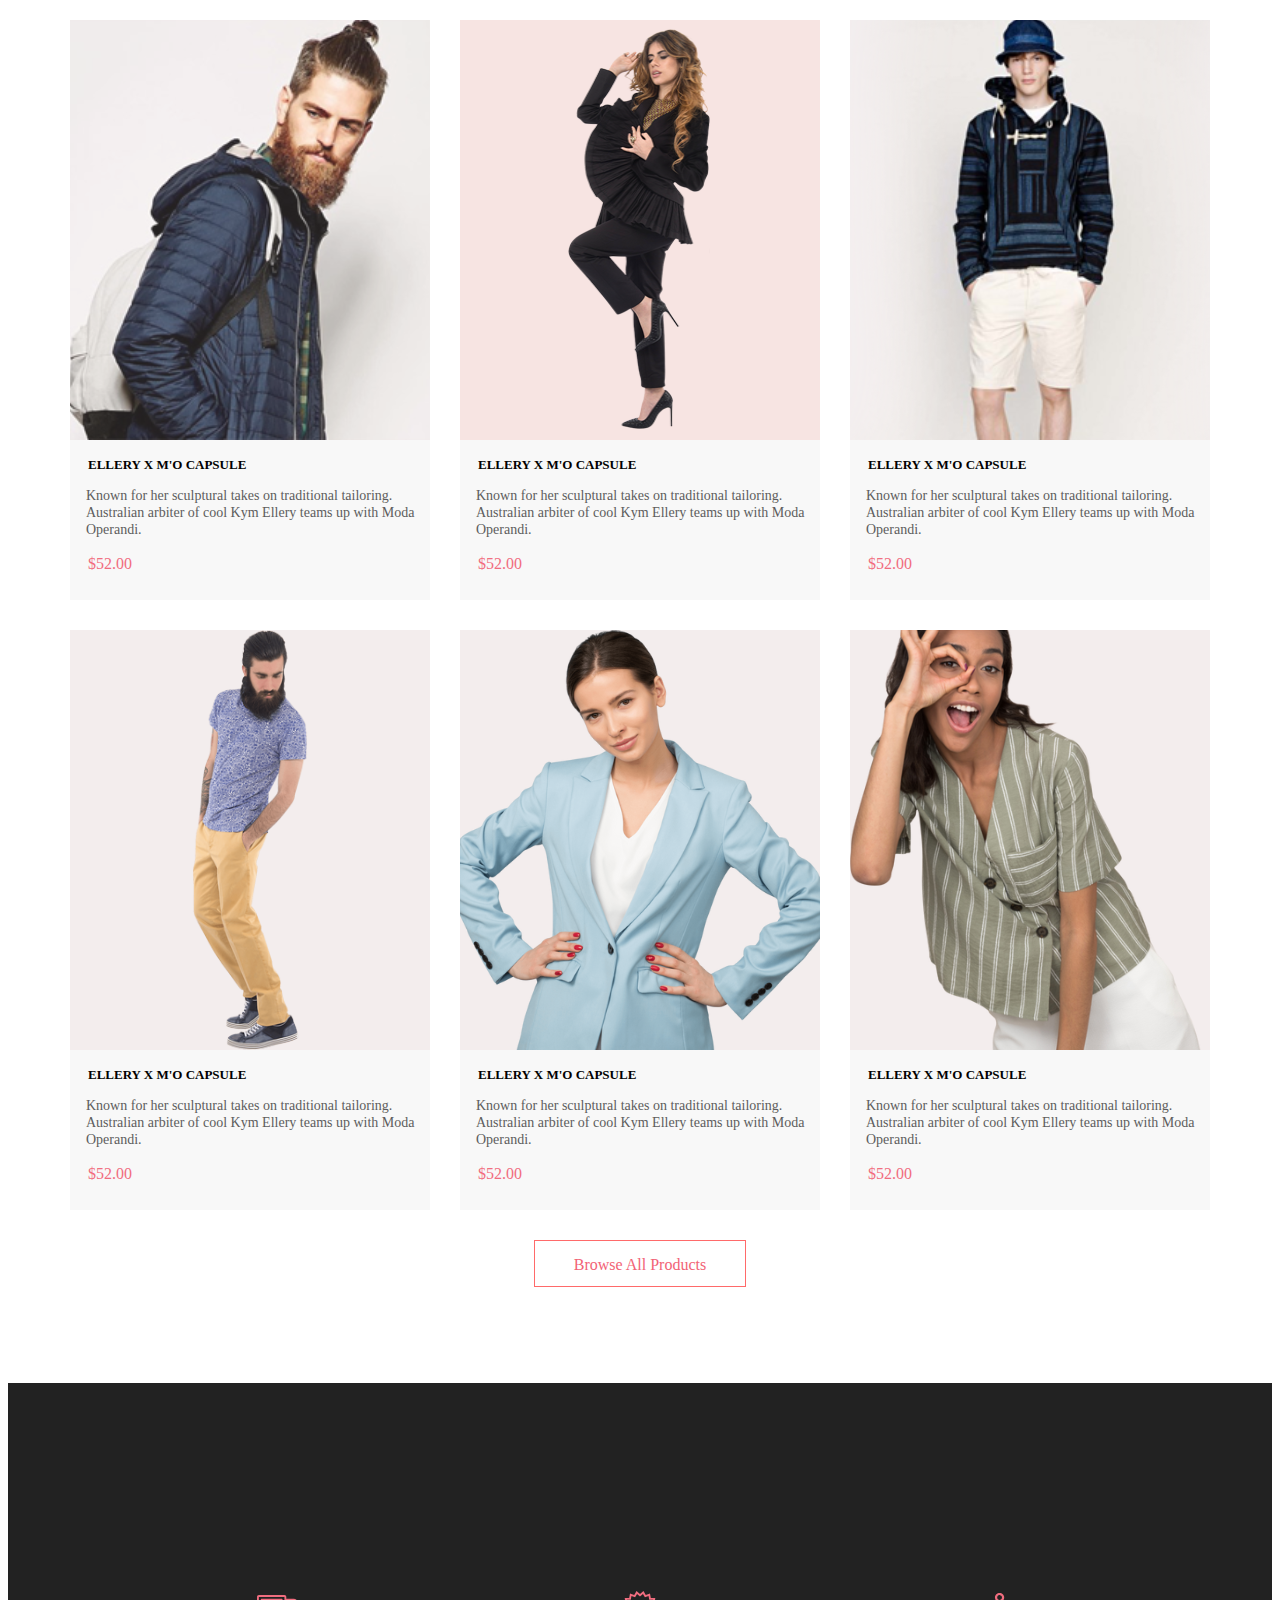
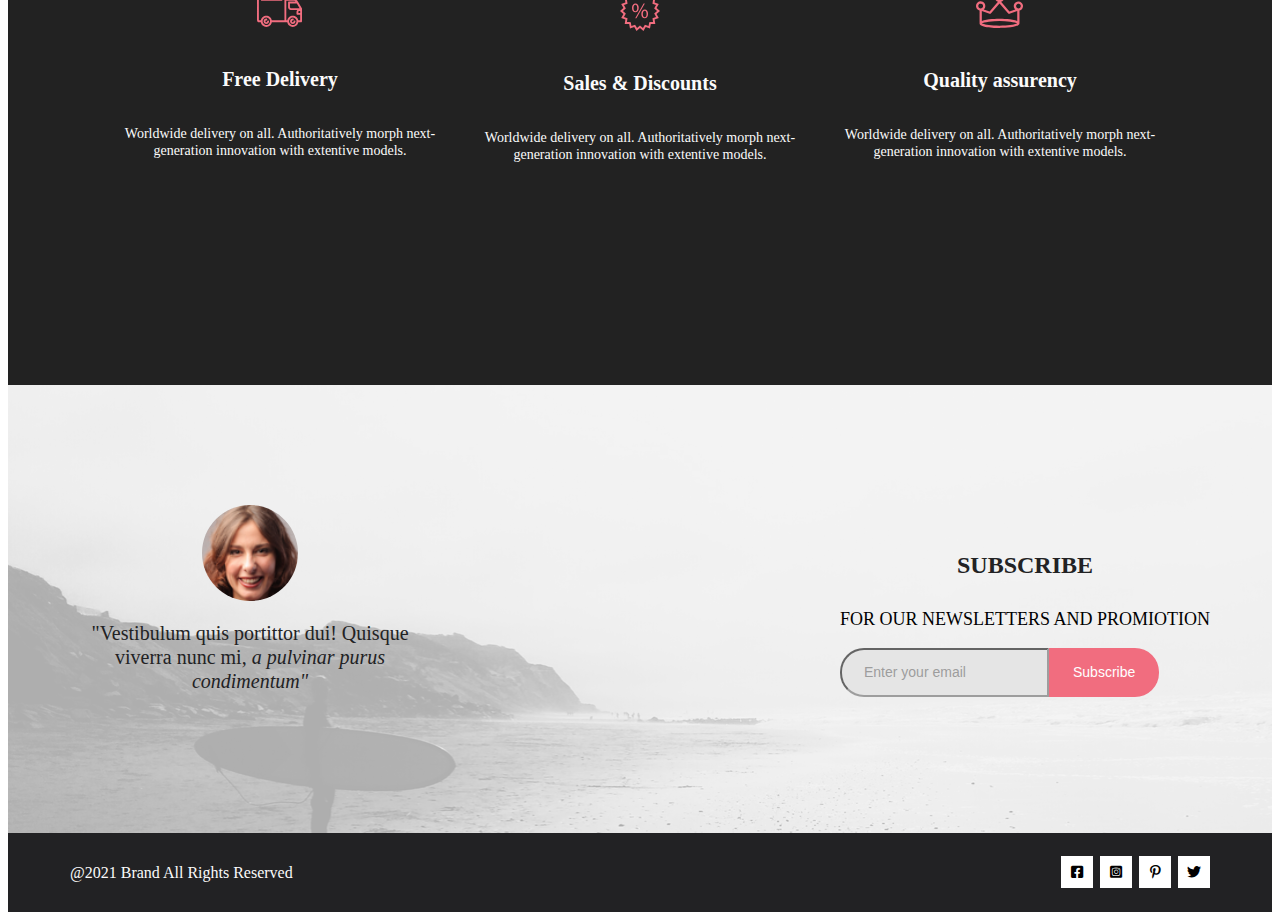
==== commit d89201d7: "ДЗ 7" ====
--- a/index.html
+++ b/index.html
@@ -18,13 +18,14 @@
     <header class="navbar">
         <div class="navbar_wrapper">
             <div class="navbar_icons">
-                <div class="navbar_icon"> <img src="img/navbaricon1.svg" alt="logo"> </div>
+                <a href="index.html" class="navbar_icon"> <img src="img/navbaricon1.svg" alt="logo">
+                </a>
                 <div class="navbar_icon"> <img src="img/navbaricon2.svg" alt="logo"> </div>
             </div>
             <div class="navbar_icons">
                 <div class="navbar_icon burger"><img src="img/navbaricon3.svg" alt="logo"></div>
-                <div class="navbar_icon hide_mobile"><img src="img/navbaricon4.svg" alt="logo"></div>
-                <div class="navbar_icon hide_mobile"><img src="img/navbaricon51.svg" alt="logo"></div>
+                <a href="Registration.html" class="navbar_icon hide_mobile"><img src="img/navbaricon4.svg" alt="logo"></a>
+                <a href="Cart.html" class="navbar_icon hide_mobile"><img src="img/navbaricon51.svg" alt="logo"></a>
             </div>
         </div>
     </header>
@@ -39,38 +40,39 @@
     <section class="brand">
         <div class="brand_wrapper">
             <div class="brand_photo">
-                <img src="img/pic1.svg" alt="photo">
+                <img src="img/pic1.svg" class="brandphoto" alt="photo">
             </div>
             <div class="brand_info">
                 <div class="brand_title">THE BRAND</div>
-                <div class="brand_text"> OF LUXERIOUS <span style="color:#F16D7F"> FASHION </div>
+                <div class="brand_text"> OF LUXERIOUS <span style="color:#F16D7F"> FASHION </span>
+                </div>
             </div>
         </div>
     </section>
     <section class="section section_deals">
-        <div class="section_wrapper"> 
-             <div class="deals_row ">
-            <a href="catalogue.html " class="deal_w ">
-                <div class="deal_text "> 30% OFF </div>
-                <div class="deal_title "> FOR WOMEN </div>
-            </a>
-             <a href="catalogue.html " class="deal_m">
-                <div class="deal_text "> HOT DEAL</div>
-                <div class="deal_title "> FOR MEN </div>
-            </a>
-                  
-               <a href="catalogue.html " class="deal_k ">
-                <div class="deal_text "> NEW ARRIVALS </div>
-                <div class="deal_title "> FOR KIDS </div>
-            </a>
-             </div>
+        <div class="section_wrapper">
+            <div class="deals_row ">
+                <a href="catalogue.html " class="deal_w ">
+                    <div class="deal_text "> 30% OFF </div>
+                    <div class="deal_title "> FOR WOMEN </div>
+                </a>
+                <a href="catalogue.html " class="deal_m">
+                    <div class="deal_text "> HOT DEAL</div>
+                    <div class="deal_title "> FOR MEN </div>
+                </a>
+
+                <a href="catalogue.html " class="deal_k ">
+                    <div class="deal_text "> NEW ARRIVALS </div>
+                    <div class="deal_title "> FOR KIDS </div>
+                </a>
+            </div>
             <div class="deals_item_big">
-             <a href="catalogue.html " class="deal_acc ">
-            <div class="deal_text "> LUXIRIOUS&TRENDY </div>
-            <div class="deal_title "> ACCESORIES </div>
-        </a>
+                <a href="catalogue.html " class="deal_acc ">
+                    <div class="deal_text "> LUXIRIOUS&TRENDY </div>
+                    <div class="deal_title "> ACCESORIES </div>
+                </a>
+            </div>
         </div>
-        </div>    
     </section>
     <section class="featured_items ">
         <h2 class="feat_heading "> Featured items </h2>
@@ -119,25 +121,25 @@
     </section>
     <section class="section section_services">
         <div class="section_wrapper">
-             <div class="services_list ">
-            <div class="services_items ">
-                <img class="services_item " src="img/service1.svg " alt="delivery ">
-                <h3 class="services_heading "> Free Delivery</h3>
-                <p class="services_text "> Worldwide delivery on all. Authoritatively morph next-generation innovation with extentive models. </p>
-            </div>
-            <div class="services_items ">
-                <img class="services_item " src="img/service2.svg " alt="delivery ">
-                <h3 class="services_heading "> Sales & Discounts</h3>
-                <p class="services_text "> Worldwide delivery on all. Authoritatively morph next-generation innovation with extentive models. </p>
-            </div>
-            <div class="services_items ">
-                <img class="services_item " src="img/service3.svg " alt="delivery ">
-                <h3 class="services_heading "> Quality assurency</h3>
-                <p class="services_text "> Worldwide delivery on all. Authoritatively morph next-generation innovation with extentive models. </p>
+            <div class="services_list ">
+                <div class="services_items ">
+                    <img class="services_item " src="img/service1.svg " alt="delivery ">
+                    <h3 class="services_heading "> Free Delivery</h3>
+                    <p class="services_text "> Worldwide delivery on all. Authoritatively morph next-generation innovation with extentive models. </p>
+                </div>
+                <div class="services_items ">
+                    <img class="services_item " src="img/service2.svg " alt="delivery ">
+                    <h3 class="services_heading "> Sales & Discounts</h3>
+                    <p class="services_text "> Worldwide delivery on all. Authoritatively morph next-generation innovation with extentive models. </p>
+                </div>
+                <div class="services_items ">
+                    <img class="services_item " src="img/service3.svg " alt="delivery ">
+                    <h3 class="services_heading "> Quality assurency</h3>
+                    <p class="services_text "> Worldwide delivery on all. Authoritatively morph next-generation innovation with extentive models. </p>
+                </div>
             </div>
         </div>
-        </div>
-        </section>
+    </section>
 
     <section class="subscribe ">
         <div class="subscribe_wrapper ">
@@ -149,7 +151,7 @@
             <div class="subscribe_right">
                 <h3 class="subscribe_heading"> SUBSCRIBE</h3>
                 <p class="subscribe_text_right"> FOR OUR NEWSLETTERS AND PROMIOTION</p>
-                <form class="subscribe_form" action="">
+                <form class="subscribe_form">
                     <input type="email" class="subscribe_email" placeholder="Enter your email">
                     <button class="subscribe_button"> Subscribe </button>
                 </form>
@@ -177,7 +179,7 @@
             </div>
         </div>
     </footer>
-<script src="script.js"></script>
+    <script src="script.js"></script>
 
 </body>
 
--- a/style.css
+++ b/style.css
@@ -296,7 +296,7 @@
     display: flex;
     align-items: center;
     justify-content: space-between;
-    width: 1140px;
+    max-width: 1140px;
     margin: auto;
 }
 
@@ -344,7 +344,7 @@
 }
 
 .subscribe_left {
-    width: 360px;
+    max-width: 360px;
     display: flex;
     flex-direction: column;
     align-items: center;
--- a/mediaquiries.css
+++ b/mediaquiries.css
@@ -1,6 +1,143 @@
 @media screen and (max-width:768px) {
-    .section_services .section_wrapper .services_list {
-        flex-direction: column;
+    .section_services,
+    .section_wrapper,
+    .services_list,
+    .subscribe_wrapper,
+    .cart_wrapper {
+        flex-direction: column;
+    }
+    .navbar_wrapper {
+        margin-left: 32px;
+        margin-right: 32px;
+    }
+    /*Index*/
+    .brandphoto {
+        width: 386px;
+    }
+    .brand_info {
+        margin-top: 138px;
+    }
+    .brand_title {
+        font-size: 44px;
+        line-height: 53px;
+    }
+    .brand_text {
+        font-size: 24px;
+        line-height: 28px;
+    }
+    .deal_w,
+    .deal_m,
+    .deal_k {
+        width: 232px;
+        height: 167px;
+    }
+    .featured_items_box {
+        flex-direction: column;
+    }
+    /*Product*/
+    .description {
+        width: 100%px;
+        margin-top: 0;
+        padding-left: 0;
+        padding-right: 0;
+    }
+    .row:nth-child(3) {
+        visibility: hidden;
+    }
+    /*Cart*/
+    .cart_wrapper {
+        margin-top: 59px;
+    }
+    .cart_left {
+        justify-content: center;
+        display: flex;
+        flex-direction: column;
+        margin-left: 16px;
+        margin-right: 18px;
+    }
+    .shopping_item {
+        width: 734px;
+    }
+    .cart_btn {
+        margin-top: 23px;
+        justify-content: space-evenly;
+    }
+    .clear_btn {
+        width: 235px;
+        height: 50px;
+        font-size: 14px;
+    }
+    .shipping_right {
+        margin-left: 0;
+    }
+    .address {
+        margin-top: 64px;
+        margin-left: 17px;
+    }
+    .shipping {
+        width: 734px;
+        margin: auto;
+        display: flex;
+        align-items: center;
+    }
+    .ship_form {
+        width: 360px;
+    }
+    .checkout {
+        width: 360px;
+        margin-top: -30px;
+        margin-left: 15px;
+    }
+    /*Registration*/
+    .shopbar_text {
+        margin-left: 16px;
+    }
+    .regi_wrapper {
+        padding-right: 16px;
+        padding-left: 16px
+    }
+    .regi_right {
+        width: 354px;
+    }
+    .regi_text,
+    .regi_title,
+    .regi_list {
+        font-size: 16px;
+        line-height: 19px;
+    }
+    .list_tick {
+        width: 20px;
+        height: 16px;
+    }
+    /*Services section*/
+    .section_wrapper {
+        margin-top: 0;
+        margin-bottom: 0;
+    }
+    /*Subscribe section*/
+    .subscribe {
+        height: 614px;
+    }
+    .subscribe_wrapper {
+        justify-content: center;
+    }
+    .subscribe_left {
+        margin-top: 54px;
+    }
+    .subscribe_text_left {
+        margin-top: 30px;
+    }
+    .subscribe_right {
+        margin-top: 48px;
+    }
+    .subscribe_form {
+        justify-content: center;
+        margin-top: 27px;
+    }
+    /*Footer*/
+    .footer_wrapper {
+        margin-left: 32px;
+        margin-right: 32px;
     }
 }
 
@@ -59,8 +196,143 @@
         display: flex;
         justify-content: left;
     }
+    /*Product*/
+    .arrivals_wrapper {
+        flex-direction: column;
+        justify-content: center;
+    }
+    .carousel {
+        height: 624px;
+    }
+    .carousel-inner {
+        width: 100%;
+        height: 454px;
+    }
+    .adv_text {
+        margin-left: 24px;
+        margin-right: 25px;
+    }
+    .description {
+        width: 375px;
+        margin-top: 0;
+        padding-left: 0;
+        padding-right: 0;
+    }
+    .choose {
+        font-size: 10px;
+        line-height: 12px;
+    }
+    /*Cart*/
+    .shopping_item {
+        width: 360px;
+    }
+    .item_description {
+        width: 215px;
+    }
+    .shipping {
+        flex-direction: column;
+        align-items: flex-start;
+    }
+    .shipping_right {
+        display: flex;
+        flex-direction: column;
+    }
+    .ship_form {
+        margin-left: 10px;
+    }
+    .checkout {
+        margin-top: 48px;
+    }
+    /* Registration */
+    .shopbar_wrapper {
+        justify-content: center;
+    }
+    .section_registration {
+        flex-direction: column;
+        padding-left: 8px;
+    }
+    .regi_wrapper {
+        flex-direction: column;
+        height: 875px;
+    }
+    .regi_text,
+    .regi_title,
+    .regi_list {
+        font-size: 16px;
+        line-height: 19px;
+    }
+    .regi_left {
+        height: 422px;
+    }
+    .regi_right {
+        height: 341px;
+        margin-top: 100px;
+    }
+    .list_tick {
+        width: 20px;
+        height: 16px;
+    }
+    /*Services section*/
+    .section_services {
+        margin-top: 0;
+        margin-bottom: 0;
+    }
+    .section_wrapper {
+        margin-top: 0;
+        margin-bottom: 0;
+    }
+    .services_items {
+        padding-top: 48px;
+        padding-bottom: 48px;
+    }
+    /*Subscribe section*/
     .subscribe_wrapper {
         flex-direction: column;
-        background-image: url(img/subscribe.svg);
+        padding-bottom: 110px;
+        height: 550px;
+    }
+    .subscribe_left {
+        padding-top: 54px;
+    }
+    .subscribe_text_left {
+        font-size: 18px;
+        line-height: 22px;
+        width: 343px;
+        height: 73px;
+        padding-right: 16px;
+        padding-left: 16px;
+        margin-top: 30px;
+    }
+    .subscribe_right {
+        display: flex;
+        flex-direction: column;
+        margin-top: 59px;
+        padding-right: 52px;
+        padding-left: 52px;
+        font-size: 18px;
+        line-height: 22px;
+        text-align: center;
+    }
+    .subscribe_text_right {
+        font-size: 14px;
+    }
+    .subscribe_form {
+        justify-content: center;
+        margin-top: 22px;
+    }
+    /*footer*/
+    .footer {
+        height: 143px;
+    }
+    .footer_wrapper {
+        display: flex;
+        flex-direction: column-reverse;
+        justify-content: center;
+    }
+    .copyright {
+        margin-top: 25px;
+    }
+    .social_icons {
+        margin-top: 43px;
     }
 }